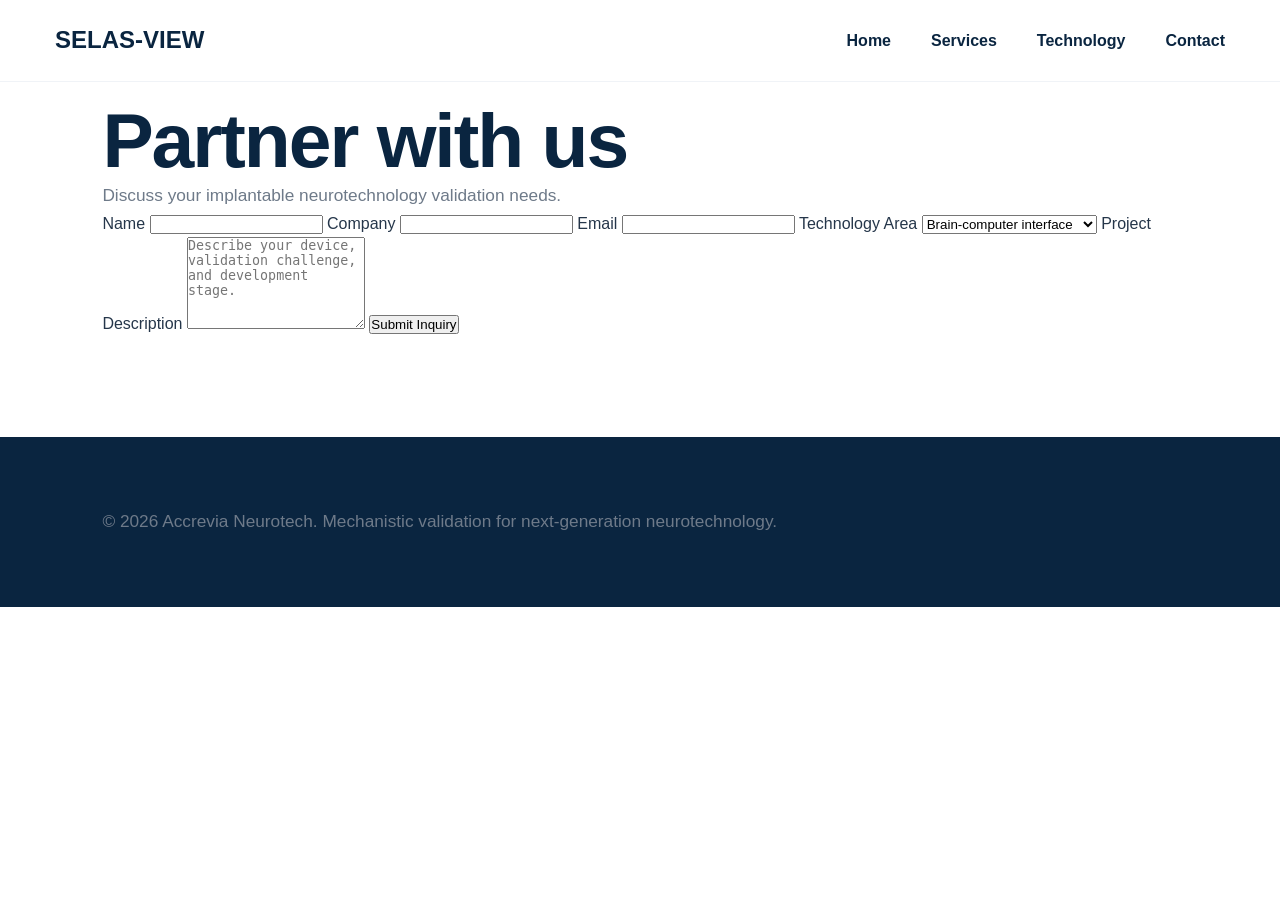
==== contact.html @ 59a90b42 "Add files via upload" ====
<!DOCTYPE html>
<html lang="en">

<head>

<meta charset="UTF-8">
<meta name="viewport" content="width=device-width, initial-scale=1.0">

<title>Contact | SELAS-VIEW</title>

<meta name="description"
content="Contact SELAS-VIEW for mechanistic preclinical validation of implantable neurotechnology devices.">

<link rel="stylesheet" href="style.css">

</head>


<body>


<header>

<nav class="navbar">

<a href="index.html" class="logo">
SELAS-VIEW
</a>


<ul class="nav-links">

<li><a href="index.html">Home</a></li>
<li><a href="index.html#services">Services</a></li>
<li><a href="index.html#technology">Technology</a></li>
<li><a href="contact.html">Contact</a></li>

</ul>

</nav>

</header>



<section class="contact-section">


<div class="contact-container">


<h1>
Partner with us
</h1>


<p>
Discuss your implantable neurotechnology validation needs.
</p>



<form 
action="https://formspree.io/f/mnjerbww"
method="POST">


<label>
Name
</label>

<input 
type="text"
name="name"
required>



<label>
Company
</label>

<input 
type="text"
name="company">



<label>
Email
</label>

<input
type="email"
name="email"
required>



<label>
Technology Area
</label>


<select name="technology">

<option>
Brain-computer interface
</option>

<option>
Peripheral nerve interface
</option>

<option>
Deep brain stimulation
</option>

<option>
Bioelectronic medicine
</option>

<option>
Other
</option>

</select>



<label>
Project Description
</label>


<textarea
name="message"
rows="6"
placeholder="Describe your device, validation challenge, and development stage."
required>
</textarea>



<button type="submit">
Submit Inquiry
</button>


</form>


</div>


</section>


<footer>

<p>
© 2026 Accrevia Neurotech. Mechanistic validation for next-generation neurotechnology.
</p>

</footer>


</body>

</html>
---- style.css ----
/* =====================================================
   SELAS-VIEW
   Mechanistic Neurotechnology CRO
   style.css (Part 1)
===================================================== */

/* ==========================
   CSS VARIABLES
========================== */

:root{

    --primary:#0A2540;
    --secondary:#00B5D8;
    --accent:#15D4C7;

    --dark:#08131F;
    --light:#F8FBFD;
    --white:#FFFFFF;

    --text:#25364A;
    --text-light:#6E7A89;

    --border:#E7EDF4;

    --shadow-sm:0 8px 24px rgba(0,0,0,.05);
    --shadow-md:0 20px 50px rgba(0,0,0,.08);
    --shadow-lg:0 40px 80px rgba(0,0,0,.15);

    --radius:16px;

    --transition:.35s ease;

    --container:1200px;

}

/* ==========================
   RESET
========================== */

*{
    margin:0;
    padding:0;
    box-sizing:border-box;
}

html{

    scroll-behavior:smooth;

}

body{

    font-family:'Inter',sans-serif;

    color:var(--text);

    background:var(--white);

    line-height:1.7;

    overflow-x:hidden;

}

img{

    max-width:100%;
    display:block;

}

a{

    text-decoration:none;
    color:inherit;

}

ul{

    list-style:none;

}

section{

    padding:100px 8%;

}

.container{

    width:min(100%,var(--container));
    margin:auto;

}

/* ==========================
   TYPOGRAPHY
========================== */

h1{

    font-size:clamp(3rem,6vw,5.5rem);

    line-height:1.05;

    font-weight:800;

    letter-spacing:-2px;

    color:var(--primary);

}

h2{

    font-size:clamp(2rem,4vw,3.3rem);

    line-height:1.2;

    color:var(--primary);

    margin-bottom:20px;

}

h3{

    font-size:1.35rem;

    color:var(--primary);

    margin-bottom:15px;

}

p{

    color:var(--text-light);

    font-size:1.08rem;

}

/* ==========================
   EYEBROW
========================== */

.eyebrow{

    color:var(--secondary);

    text-transform:uppercase;

    font-size:.85rem;

    letter-spacing:2px;

    font-weight:700;

    margin-bottom:25px;

}

/* ==========================
   BUTTONS
========================== */

.btn{

    display:inline-flex;

    align-items:center;

    justify-content:center;

    padding:15px 34px;

    border-radius:999px;

    font-weight:600;

    transition:var(--transition);

    cursor:pointer;

}

.btn-primary{

    background:linear-gradient(135deg,
            var(--secondary),
            var(--accent));

    color:white;

    box-shadow:var(--shadow-md);

}

.btn-primary:hover{

    transform:translateY(-4px);

    box-shadow:0 25px 45px rgba(0,181,216,.35);

}

.btn-secondary{

    border:2px solid var(--secondary);

    color:var(--secondary);

}

.btn-secondary:hover{

    background:var(--secondary);

    color:white;

}

/* ==========================
   NAVBAR
========================== */

header{

    position:fixed;

    width:100%;

    z-index:1000;

    top:0;

    left:0;

    backdrop-filter:blur(18px);

    background:rgba(255,255,255,.75);

    border-bottom:1px solid rgba(230,236,242,.6);

}

.navbar{

    max-width:1250px;

    margin:auto;

    display:flex;

    justify-content:space-between;

    align-items:center;

    padding:20px 40px;

}

.logo{

    font-size:1.5rem;

    font-weight:800;

    color:var(--primary);

}

.logo span{

    color:var(--secondary);

}

.logo-icon{

    color:var(--accent);

    margin-right:8px;

}

.nav-links{

    display:flex;

    gap:40px;

}

.nav-links a{

    font-weight:600;

    color:var(--primary);

    transition:var(--transition);

}

.nav-links a:hover{

    color:var(--secondary);

}

.mobile-btn{

    display:none;

    background:none;

    border:none;

    font-size:1.8rem;

    cursor:pointer;

}

/* ==========================
   HERO
========================== */

.hero{

    position:relative;

    min-height:100vh;

    display:grid;

    grid-template-columns:1.15fr .85fr;

    align-items:center;

    overflow:hidden;

    padding-top:150px;

}

.hero-content{

    position:relative;

    z-index:10;

}

.hero-text{

    max-width:620px;

    margin:30px 0 45px;

    font-size:1.2rem;

}

.hero-buttons{

    display:flex;

    gap:20px;

    flex-wrap:wrap;

}

/* ==========================
   HERO GRID
========================== */

.hero-grid{

    position:absolute;

    inset:0;

    background-image:

        linear-gradient(rgba(21,212,199,.08) 1px, transparent 1px),

        linear-gradient(90deg, rgba(21,212,199,.08) 1px, transparent 1px);

    background-size:60px 60px;

    mask-image:linear-gradient(to bottom,
                rgba(0,0,0,.8),
                transparent);

    z-index:0;

}

/* ==========================
   HERO GRAPHIC
========================== */

.hero-graphic{

    position:relative;

    height:650px;

    display:flex;

    align-items:center;

    justify-content:center;

}

.circle{

    width:420px;

    height:420px;

    border-radius:50%;

    background:radial-gradient(circle,
        rgba(0,181,216,.15),
        rgba(0,181,216,.02));

    border:1px solid rgba(0,181,216,.18);

    position:absolute;

    animation:float 8s ease-in-out infinite;

}

.circle2{

    width:260px;

    height:260px;

    animation-delay:1.5s;

}

.circle3{

    width:560px;

    height:560px;

    animation-delay:3s;

}

/* ==========================
   SECTION TITLES
========================== */

.section-title{

    text-align:center;

    max-width:760px;

    margin:0 auto 70px;

}

.section-title p:first-child{

    color:var(--secondary);

    text-transform:uppercase;

    font-weight:700;

    letter-spacing:2px;

    margin-bottom:15px;

}

.section-title h2{

    margin-bottom:20px;

}

/* ==========================
   PARTNERS
========================== */

.partners{

    background:var(--light);

    padding:50px 8%;

    text-align:center;

}

.partners p{

    margin-bottom:30px;

    font-weight:600;

}

.partner-grid{

    display:grid;

    grid-template-columns:repeat(auto-fit,minmax(180px,1fr));

    gap:20px;

}

.partner-grid div{

    padding:18px;

    background:white;

    border-radius:14px;

    box-shadow:var(--shadow-sm);

    transition:var(--transition);

}

.partner-grid div:hover{

    transform:translateY(-6px);

}

/* ==========================
   ANIMATIONS
========================== */

@keyframes float{

    0%{

        transform:translateY(0px);

    }

    50%{

        transform:translateY(-22px);

    }

    100%{

        transform:translateY(0);

    }

}

/* ==========================
   SCROLLBAR
========================== */

::-webkit-scrollbar{

    width:10px;

}

::-webkit-scrollbar-track{

    background:#eef3f8;

}

::-webkit-scrollbar-thumb{

    background:var(--secondary);

    border-radius:20px;

}

/* ==========================
   RESPONSIVE
========================== */

@media(max-width:980px){

    .hero{

        grid-template-columns:1fr;

        text-align:center;

        padding-top:130px;

    }

    .hero-text{

        margin-inline:auto;

    }

    .hero-buttons{

        justify-content:center;

    }

    .hero-graphic{

        margin-top:70px;

        height:420px;

    }

    .circle3{

        width:380px;
        height:380px;

    }

    .circle{

        width:300px;
        height:300px;

    }

    .circle2{

        width:180px;
        height:180px;

    }

    .nav-links{

        display:none;

    }

    .mobile-btn{

        display:block;

    }

}

@media(max-width:640px){

    section{

        padding:80px 7%;

    }

    .navbar{

        padding:18px 24px;

    }

    h1{

        font-size:2.8rem;

    }

    h2{

        font-size:2rem;

    }

    .btn{

        width:100%;

    }

}

/* =====================================================
   PART 2A
   SERVICES + CARDS
===================================================== */

/* ==========================
   SERVICES SECTION
========================== */

.section{

    position:relative;

    background:var(--white);

}

.section::before{

    content:"";

    position:absolute;

    top:0;

    left:50%;

    transform:translateX(-50%);

    width:120px;

    height:4px;

    border-radius:999px;

    background:linear-gradient(
        90deg,
        var(--secondary),
        var(--accent)
    );

}

/* ==========================
   SERVICE GRID
========================== */

.cards{

    display:grid;

    grid-template-columns:repeat(auto-fit,minmax(320px,1fr));

    gap:32px;

    margin-top:60px;

}

/* ==========================
   CARD
========================== */

.card{

    position:relative;

    overflow:hidden;

    background:var(--white);

    border:1px solid var(--border);

    border-radius:20px;

    padding:38px;

    transition:all .35s ease;

    box-shadow:var(--shadow-sm);

    cursor:default;

}

/* animated top border */

.card::before{

    content:"";

    position:absolute;

    top:0;

    left:0;

    width:100%;

    height:5px;

    background:linear-gradient(
        90deg,
        var(--secondary),
        var(--accent)
    );

    transform:scaleX(0);

    transform-origin:left;

    transition:.4s;

}

/* soft glow */

.card::after{

    content:"";

    position:absolute;

    width:220px;

    height:220px;

    background:radial-gradient(

        rgba(0,181,216,.12),

        transparent 70%

    );

    top:-90px;

    right:-90px;

    opacity:0;

    transition:.45s;

}

/* ==========================
   ICON CIRCLE
========================== */

.card-icon{

    width:70px;

    height:70px;

    border-radius:50%;

    display:flex;

    align-items:center;

    justify-content:center;

    background:linear-gradient(

        135deg,

        rgba(0,181,216,.12),

        rgba(21,212,199,.12)

    );

    margin-bottom:24px;

    font-size:30px;

    color:var(--secondary);

}

/* ==========================
   CARD TEXT
========================== */

.card h3{

    margin-bottom:18px;

    transition:.35s;

}

.card p{

    font-size:1rem;

    color:var(--text-light);

}

/* ==========================
   HOVER
========================== */

.card:hover{

    transform:translateY(-12px);

    box-shadow:var(--shadow-lg);

    border-color:rgba(0,181,216,.2);

}

.card:hover::before{

    transform:scaleX(1);

}

.card:hover::after{

    opacity:1;

}

.card:hover h3{

    color:var(--secondary);

}

/* ==========================
   FEATURE LIST
========================== */

.card ul{

    margin-top:24px;

}

.card ul li{

    position:relative;

    padding-left:24px;

    margin-bottom:12px;

    color:var(--text-light);

    font-size:.96rem;

}

.card ul li::before{

    content:"";

    position:absolute;

    left:0;

    top:11px;

    width:8px;

    height:8px;

    border-radius:50%;

    background:var(--accent);

}

/* ==========================
   STAGGER ANIMATION
========================== */

.cards .card{

    opacity:0;

    transform:translateY(35px);

    animation:cardReveal .8s forwards;

}

.cards .card:nth-child(1){

    animation-delay:.05s;

}

.cards .card:nth-child(2){

    animation-delay:.15s;

}

.cards .card:nth-child(3){

    animation-delay:.25s;

}

.cards .card:nth-child(4){

    animation-delay:.35s;

}

.cards .card:nth-child(5){

    animation-delay:.45s;

}

.cards .card:nth-child(6){

    animation-delay:.55s;

}

@keyframes cardReveal{

    to{

        opacity:1;

        transform:translateY(0);

    }

}

/* ==========================
   CARD ACCENT NUMBER
========================== */

.card-number{

    position:absolute;

    right:28px;

    top:18px;

    font-size:4rem;

    font-weight:800;

    color:rgba(10,37,64,.04);

    user-select:none;

    pointer-events:none;

}

/* ==========================
   RESPONSIVE
========================== */

@media (max-width:900px){

    .cards{

        grid-template-columns:1fr;

    }

    .card{

        padding:30px;

    }

}

@media (max-width:640px){

    .card{

        padding:26px;

    }

    .card-icon{

        width:60px;

        height:60px;

        font-size:26px;

    }

}
/* =====================================================
   WHY US SECTION
===================================================== */

.why{

    display:grid;
    grid-template-columns:1.15fr .85fr;
    gap:80px;
    align-items:center;

    background:linear-gradient(
        180deg,
        #ffffff 0%,
        #f6fbfd 100%
    );

    position:relative;

    overflow:hidden;

}

/* subtle background glow */

.why::before{

    content:"";

    position:absolute;

    width:700px;
    height:700px;

    right:-250px;
    top:-250px;

    background:radial-gradient(
        circle,
        rgba(0,181,216,.10),
        transparent 70%
    );

    pointer-events:none;

}

.why-left{

    position:relative;
    z-index:2;

}

.why-left h2{

    margin-bottom:28px;

    max-width:620px;

}

.why-left p{

    max-width:640px;

    margin-bottom:35px;

    font-size:1.08rem;

    line-height:1.9;

}

/* ==========================================
   BULLET LIST
========================================== */

.why-left ul{

    display:grid;

    grid-template-columns:repeat(auto-fit,minmax(240px,1fr));

    gap:18px;

}

.why-left li{

    background:white;

    border:1px solid var(--border);

    border-radius:14px;

    padding:18px 22px;

    font-weight:600;

    color:var(--primary);

    box-shadow:var(--shadow-sm);

    transition:var(--transition);

    position:relative;

    padding-left:52px;

}

.why-left li::before{

    content:"✓";

    position:absolute;

    left:18px;

    top:50%;

    transform:translateY(-50%);

    width:22px;
    height:22px;

    border-radius:50%;

    background:linear-gradient(
        135deg,
        var(--secondary),
        var(--accent)
    );

    color:white;

    display:flex;

    align-items:center;

    justify-content:center;

    font-size:.75rem;

    font-weight:700;

}

.why-left li:hover{

    transform:translateY(-6px);

    box-shadow:var(--shadow-md);

    border-color:rgba(0,181,216,.3);

}

/* ==========================================
   RIGHT SIDE
========================================== */

.stats{

    display:flex;

    flex-direction:column;

    gap:30px;

    position:relative;

    z-index:2;

}

/* ==========================================
   STAT CARD
========================================== */

.stat{

    position:relative;

    background:white;

    border-radius:22px;

    padding:38px;

    overflow:hidden;

    border:1px solid rgba(230,236,242,.9);

    box-shadow:0 15px 45px rgba(12,30,55,.06);

    transition:.35s ease;

}

.stat::before{

    content:"";

    position:absolute;

    top:0;
    left:0;

    width:5px;

    height:100%;

    background:linear-gradient(
        180deg,
        var(--secondary),
        var(--accent)
    );

}

.stat::after{

    content:"";

    position:absolute;

    width:220px;
    height:220px;

    right:-120px;
    top:-120px;

    border-radius:50%;

    background:rgba(0,181,216,.05);

}

.stat:hover{

    transform:translateY(-10px);

    box-shadow:0 30px 70px rgba(0,0,0,.12);

}

/* ==========================================
   STAT TITLE
========================================== */

.stat h3{

    font-size:2rem;

    margin-bottom:14px;

    color:var(--primary);

    position:relative;

    z-index:2;

}

/* ==========================================
   STAT DESCRIPTION
========================================== */

.stat p{

    position:relative;

    z-index:2;

    line-height:1.8;

    color:var(--text-light);

}

/* ==========================================
   OPTIONAL ICON
========================================== */

.stat-icon{

    width:65px;
    height:65px;

    border-radius:18px;

    background:linear-gradient(
        135deg,
        var(--secondary),
        var(--accent)
    );

    display:flex;

    align-items:center;

    justify-content:center;

    color:white;

    font-size:1.8rem;

    margin-bottom:24px;

}

/* ==========================================
   HOVER EFFECT
========================================== */

.stat:hover .stat-icon{

    transform:rotate(-8deg) scale(1.08);

    transition:.35s ease;

}

/* ==========================================
   RESPONSIVE
========================================== */

@media(max-width:1000px){

    .why{

        grid-template-columns:1fr;

        gap:70px;

    }

    .stats{

        max-width:700px;

        margin:auto;

        width:100%;

    }

}

@media(max-width:768px){

    .why-left ul{

        grid-template-columns:1fr;

    }

    .stat{

        padding:28px;

    }

}

@media(max-width:600px){

    .why{

        padding-top:80px;

        padding-bottom:80px;

    }

    .stat h3{

        font-size:1.6rem;

    }

}
/* =====================================================
   PART 2C
   TECHNOLOGY + WORKFLOW
===================================================== */


/* ==========================
   TECHNOLOGY
========================== */

.technology-grid{

    display:grid;

    grid-template-columns:repeat(auto-fit,minmax(260px,1fr));

    gap:28px;

    margin-top:50px;

}

.tech{

    position:relative;

    background:#ffffff;

    border:1px solid var(--border);

    border-radius:var(--radius);

    padding:40px 30px;

    overflow:hidden;

    transition:var(--transition);

    box-shadow:var(--shadow-sm);

    cursor:default;

}

.tech::before{

    content:"";

    position:absolute;

    top:0;

    left:0;

    width:5px;

    height:100%;

    background:linear-gradient(
        to bottom,
        var(--secondary),
        var(--accent)
    );

    transform:scaleY(0);

    transform-origin:top;

    transition:.45s ease;

}

.tech:hover::before{

    transform:scaleY(1);

}

.tech:hover{

    transform:translateY(-10px);

    box-shadow:var(--shadow-lg);

}

.tech h3{

    margin-bottom:15px;

    font-size:1.35rem;

}

.tech p{

    font-size:1rem;

    line-height:1.7;

}

.tech::after{

    content:"";

    position:absolute;

    width:160px;

    height:160px;

    border-radius:50%;

    background:rgba(21,212,199,.05);

    top:-70px;

    right:-70px;

    transition:.5s;

}

.tech:hover::after{

    transform:scale(1.3);

}


/* ==========================
   WORKFLOW
========================== */

.workflow{

    background:linear-gradient(
        180deg,
        #f8fbfd,
        #ffffff
    );

}

.timeline{

    position:relative;

    display:grid;

    grid-template-columns:repeat(5,1fr);

    gap:30px;

    margin-top:70px;

}

.timeline::before{

    content:"";

    position:absolute;

    top:42px;

    left:8%;

    right:8%;

    height:3px;

    background:linear-gradient(
        to right,
        var(--secondary),
        var(--accent)
    );

    z-index:0;

}

.step{

    position:relative;

    background:white;

    border-radius:18px;

    padding:35px 20px;

    text-align:center;

    border:1px solid var(--border);

    box-shadow:var(--shadow-sm);

    transition:var(--transition);

    z-index:2;

}

.step:hover{

    transform:translateY(-10px);

    box-shadow:var(--shadow-lg);

}

.step span{

    display:flex;

    align-items:center;

    justify-content:center;

    width:70px;

    height:70px;

    margin:0 auto 25px;

    border-radius:50%;

    background:linear-gradient(
        135deg,
        var(--secondary),
        var(--accent)
    );

    color:white;

    font-size:1.4rem;

    font-weight:700;

    box-shadow:
        0 12px 30px rgba(0,181,216,.25);

}

.step h3{

    margin-bottom:12px;

}

.step p{

    font-size:.95rem;

    line-height:1.7;

}


/* ==========================
   HOVER ANIMATION
========================== */

.step:hover span{

    transform:scale(1.08);

    transition:.3s;

}


/* ==========================
   RESPONSIVE
========================== */

@media(max-width:1100px){

    .timeline{

        grid-template-columns:repeat(2,1fr);

    }

    .timeline::before{

        display:none;

    }

}

@media(max-width:700px){

    .technology-grid{

        grid-template-columns:1fr;

    }

    .timeline{

        grid-template-columns:1fr;

        gap:25px;

    }

    .step{

        padding:30px 22px;

    }

}

/* =====================================================
   PART 3
   Contact • Footer • Animations • Mobile Navigation
===================================================== */

/* ==========================
   CONTACT SECTION
========================== */

.contact{

    background:linear-gradient(
        180deg,
        #f8fbfd 0%,
        #eef6fb 100%
    );

}

.contact-box{

    max-width:900px;

    margin:0 auto;

    background:#ffffff;

    padding:70px;

    border-radius:24px;

    box-shadow:0 30px 80px rgba(0,0,0,.08);

    border:1px solid rgba(0,181,216,.08);

}

.contact-box h2{

    text-align:center;

    margin-bottom:18px;

}

.contact-box p{

    text-align:center;

    max-width:700px;

    margin:0 auto 50px;

}

.contact form{

    display:grid;

    gap:22px;

}

.contact input,
.contact textarea{

    width:100%;

    padding:18px 22px;

    border-radius:14px;

    border:1px solid #d8e5ef;

    font-family:inherit;

    font-size:1rem;

    transition:.3s;

    background:#fbfdff;

}

.contact textarea{

    resize:vertical;

    min-height:180px;

}

.contact input:focus,
.contact textarea:focus{

    outline:none;

    border-color:var(--secondary);

    box-shadow:0 0 0 5px rgba(0,181,216,.12);

    background:white;

}

.contact button{

    border:none;

    justify-self:center;

    min-width:260px;

}

/* ==========================
   FOOTER
========================== */

footer{

    background:var(--primary);

    color:white;

    padding:70px 8%;

}

.footer-container{

    max-width:1200px;

    margin:auto;

    display:flex;

    justify-content:space-between;

    gap:60px;

    flex-wrap:wrap;

}

.footer-container h3{

    color:white;

    margin-bottom:20px;

}

.footer-container p{

    color:rgba(255,255,255,.75);

    line-height:1.8;

}

.footer-links{

    display:flex;

    gap:30px;

    margin-top:18px;

}

.footer-links a{

    color:white;

    opacity:.8;

    transition:.3s;

}

.footer-links a:hover{

    opacity:1;

    color:var(--accent);

}

/* ==========================
   FADE ANIMATIONS
========================== */

.fade-up{

    opacity:0;

    transform:translateY(50px);

    transition:

        opacity .9s ease,

        transform .9s ease;

}

.fade-up.visible{

    opacity:1;

    transform:translateY(0);

}

.fade-left{

    opacity:0;

    transform:translateX(-60px);

    transition:all .8s ease;

}

.fade-left.visible{

    opacity:1;

    transform:translateX(0);

}

.fade-right{

    opacity:0;

    transform:translateX(60px);

    transition:all .8s ease;

}

.fade-right.visible{

    opacity:1;

    transform:translateX(0);

}

/* ==========================
   CARD HOVER EFFECTS
========================== */

.card,
.tech,
.stat{

    transition:
        transform .35s ease,
        box-shadow .35s ease;

}

.card:hover,
.tech:hover,
.stat:hover{

    transform:translateY(-10px);

    box-shadow:0 25px 60px rgba(0,0,0,.10);

}

/* ==========================
   LINK UNDERLINE
========================== */

.nav-links a{

    position:relative;

}

.nav-links a::after{

    content:"";

    position:absolute;

    left:0;

    bottom:-6px;

    width:0;

    height:2px;

    background:var(--secondary);

    transition:.3s;

}

.nav-links a:hover::after{

    width:100%;

}

/* ==========================
   BUTTON RIPPLE FEEL
========================== */

.btn{

    position:relative;

    overflow:hidden;

}

.btn::before{

    content:"";

    position:absolute;

    width:0;

    height:0;

    left:50%;

    top:50%;

    border-radius:50%;

    background:rgba(255,255,255,.15);

    transform:translate(-50%,-50%);

    transition:.6s;

}

.btn:hover::before{

    width:420px;

    height:420px;

}

/* ==========================
   IMAGE HOVER
========================== */

img{

    transition:.4s;

}

img:hover{

    transform:scale(1.02);

}

/* ==========================
   SCROLL PROGRESS BAR
========================== */

.progress-bar{

    position:fixed;

    top:0;

    left:0;

    width:0;

    height:4px;

    background:linear-gradient(
        90deg,
        var(--secondary),
        var(--accent)
    );

    z-index:9999;

}

/* ==========================
   BACK TO TOP BUTTON
========================== */

.to-top{

    position:fixed;

    right:30px;

    bottom:30px;

    width:55px;

    height:55px;

    border-radius:50%;

    display:flex;

    align-items:center;

    justify-content:center;

    background:var(--secondary);

    color:white;

    text-decoration:none;

    box-shadow:0 20px 40px rgba(0,181,216,.3);

    opacity:0;

    pointer-events:none;

    transition:.35s;

}

.to-top.show{

    opacity:1;

    pointer-events:auto;

}

.to-top:hover{

    transform:translateY(-6px);

}

/* ==========================
   GLASS EFFECT
========================== */

.glass{

    background:rgba(255,255,255,.65);

    backdrop-filter:blur(18px);

    border:1px solid rgba(255,255,255,.25);

}

/* ==========================
   MOBILE MENU
========================== */

@media(max-width:980px){

    .nav-links{

        position:absolute;

        top:82px;

        right:20px;

        width:270px;

        background:white;

        border-radius:18px;

        padding:25px;

        display:flex;

        flex-direction:column;

        gap:18px;

        box-shadow:0 30px 80px rgba(0,0,0,.12);

        opacity:0;

        visibility:hidden;

        transform:translateY(-20px);

        transition:.35s;

    }

    .nav-links.active{

        opacity:1;

        visibility:visible;

        transform:translateY(0);

    }

    .mobile-btn{

        display:block;

        color:var(--primary);

    }

    .footer-container{

        flex-direction:column;

    }

    .contact-box{

        padding:40px;

    }

}

/* ==========================
   SMALL DEVICES
========================== */

@media(max-width:640px){

    .contact-box{

        padding:30px 22px;

        border-radius:18px;

    }

    .contact button{

        width:100%;

    }

    .footer-container{

        text-align:center;

    }

    .footer-links{

        justify-content:center;

    }

    .to-top{

        right:18px;

        bottom:18px;

        width:48px;

        height:48px;

    }

}

/* ==========================
   EXTRA LARGE SCREENS
========================== */

@media(min-width:1600px){

    .hero{

        min-height:110vh;

    }

    section{

        padding:120px 10%;

    }

}

/* ==========================
   ACCESSIBILITY
========================== */

:focus-visible{

    outline:3px solid var(--accent);

    outline-offset:4px;

}

::selection{

    background:var(--secondary);

    color:white;

}

/* =====================================================
   END OF PART 3
===================================================== */
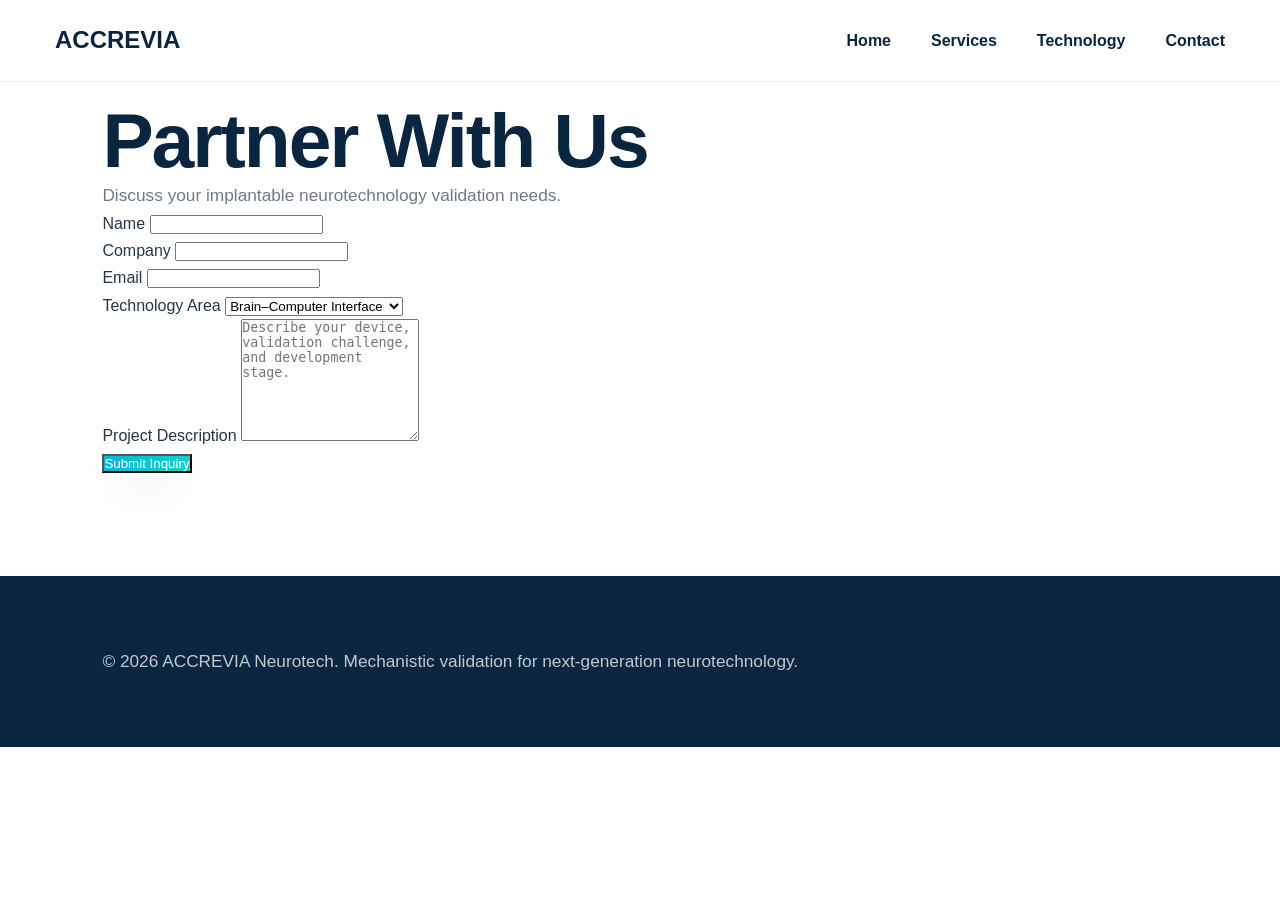
==== commit a20b3b21: "Update contact.html" ====
--- a/contact.html
+++ b/contact.html
@@ -6,27 +6,24 @@
 <meta charset="UTF-8">
 <meta name="viewport" content="width=device-width, initial-scale=1.0">
 
-<title>Contact | SELAS-VIEW</title>
+<title>Contact | ACCREVIA Neurotech</title>
 
 <meta name="description"
-content="Contact SELAS-VIEW for mechanistic preclinical validation of implantable neurotechnology devices.">
+content="Contact ACCREVIA Neurotech for mechanistic preclinical validation of implantable neurotechnology devices.">
 
 <link rel="stylesheet" href="style.css">
 
 </head>
 
-
 <body>
-
 
 <header>
 
 <nav class="navbar">
 
 <a href="index.html" class="logo">
-SELAS-VIEW
+ACCREVIA
 </a>
-
 
 <ul class="nav-links">
 
@@ -42,129 +39,131 @@
 </header>
 
 
-
 <section class="contact-section">
 
+<div class="contact-wrapper">
 
-<div class="contact-container">
-
+<div class="contact-header">
 
 <h1>
-Partner with us
+Partner With Us
 </h1>
-
 
 <p>
 Discuss your implantable neurotechnology validation needs.
 </p>
 
+</div>
 
-
-<form 
+<form
+class="contact-form"
 action="https://formspree.io/f/mnjerbww"
 method="POST">
 
+<div class="form-row">
 
-<label>
-Name
-</label>
+<div class="form-group">
 
-<input 
+<label>Name</label>
+
+<input
 type="text"
 name="name"
 required>
 
+</div>
 
+<div class="form-group">
 
-<label>
-Company
-</label>
+<label>Company</label>
 
-<input 
+<input
 type="text"
 name="company">
 
+</div>
+
+</div>
 
 
-<label>
-Email
-</label>
+<div class="form-row">
+
+<div class="form-group">
+
+<label>Email</label>
 
 <input
 type="email"
 name="email"
 required>
 
+</div>
 
+<div class="form-group">
 
-<label>
-Technology Area
-</label>
-
+<label>Technology Area</label>
 
 <select name="technology">
 
-<option>
-Brain-computer interface
-</option>
+<option>Brain–Computer Interface</option>
 
-<option>
-Peripheral nerve interface
-</option>
+<option>Peripheral Nerve Interface</option>
 
-<option>
-Deep brain stimulation
-</option>
+<option>Deep Brain Stimulation</option>
 
-<option>
-Bioelectronic medicine
-</option>
+<option>Bioelectronic Medicine</option>
 
-<option>
-Other
-</option>
+<option>Neural Prosthetics</option>
+
+<option>Other</option>
 
 </select>
 
+</div>
+
+</div>
 
 
-<label>
-Project Description
-</label>
+<div class="form-group">
 
+<label>Project Description</label>
 
 <textarea
 name="message"
-rows="6"
+rows="8"
 placeholder="Describe your device, validation challenge, and development stage."
-required>
-</textarea>
+required></textarea>
+
+</div>
 
 
+<button
+type="submit"
+class="btn-primary">
 
-<button type="submit">
 Submit Inquiry
+
 </button>
-
 
 </form>
 
-
 </div>
-
 
 </section>
 
 
 <footer>
 
+<div class="footer-container">
+
 <p>
-© 2026 Accrevia Neurotech. Mechanistic validation for next-generation neurotechnology.
+© 2026 ACCREVIA Neurotech. Mechanistic validation for next-generation neurotechnology.
 </p>
+
+</div>
 
 </footer>
 
-
 </body>
 
-</html>+</html>
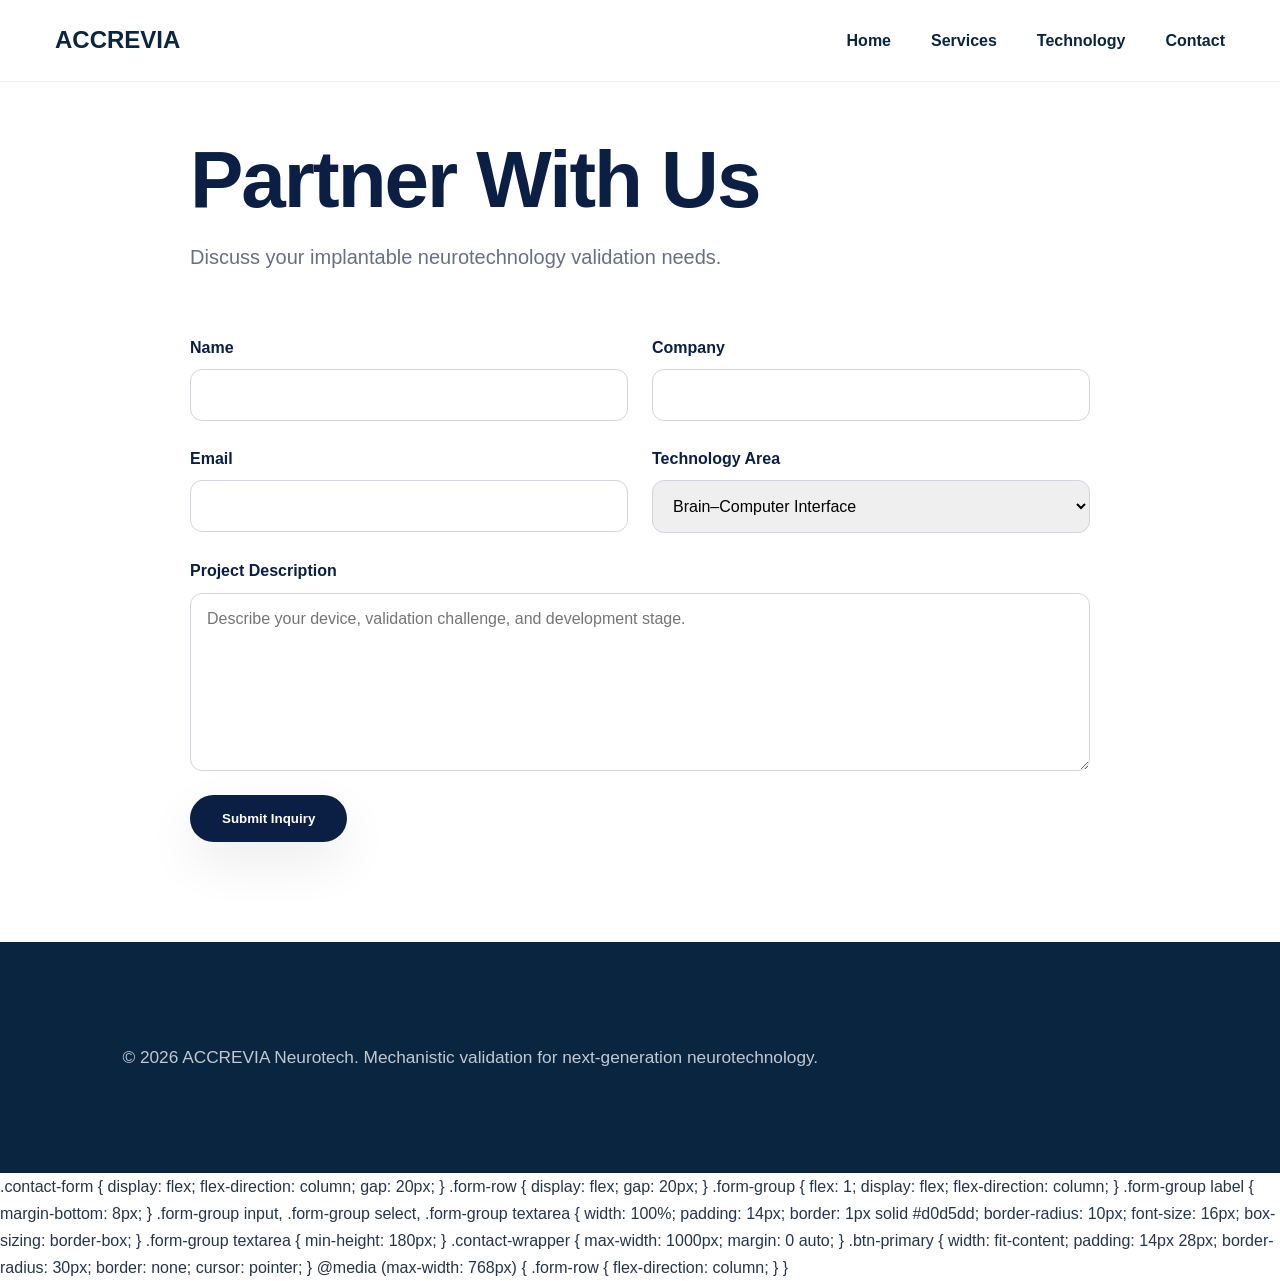
==== commit 5c212837: "Update contact.html" ====
--- a/contact.html
+++ b/contact.html
@@ -167,3 +167,58 @@
 </body>
 
 </html>
+
+.contact-form {
+    display: flex;
+    flex-direction: column;
+    gap: 20px;
+}
+
+.form-row {
+    display: flex;
+    gap: 20px;
+}
+
+.form-group {
+    flex: 1;
+    display: flex;
+    flex-direction: column;
+}
+
+.form-group label {
+    margin-bottom: 8px;
+}
+
+.form-group input,
+.form-group select,
+.form-group textarea {
+    width: 100%;
+    padding: 14px;
+    border: 1px solid #d0d5dd;
+    border-radius: 10px;
+    font-size: 16px;
+    box-sizing: border-box;
+}
+
+.form-group textarea {
+    min-height: 180px;
+}
+
+.contact-wrapper {
+    max-width: 1000px;
+    margin: 0 auto;
+}
+
+.btn-primary {
+    width: fit-content;
+    padding: 14px 28px;
+    border-radius: 30px;
+    border: none;
+    cursor: pointer;
+}
+
+@media (max-width: 768px) {
+    .form-row {
+        flex-direction: column;
+    }
+}
--- a/style.css
+++ b/style.css
@@ -2432,4 +2432,114 @@
 
 /* =====================================================
    END OF PART 3
-===================================================== */+===================================================== */
+
+/* CONTACT PAGE */
+
+.contact-section {
+    min-height: 100vh;
+    padding: 140px 20px 100px;
+    background: #ffffff;
+}
+
+.contact-wrapper {
+    max-width: 900px;
+    margin: 0 auto;
+}
+
+.contact-header {
+    margin-bottom: 60px;
+}
+
+.contact-header h1 {
+    font-size: clamp(3rem, 7vw, 5rem);
+    font-weight: 800;
+    line-height: 1;
+    color: #0b1f44;
+    margin-bottom: 20px;
+}
+
+.contact-header p {
+    font-size: 1.25rem;
+    color: #667085;
+}
+
+.contact-form {
+    display: flex;
+    flex-direction: column;
+    gap: 24px;
+}
+
+.form-row {
+    display: grid;
+    grid-template-columns: 1fr 1fr;
+    gap: 24px;
+}
+
+.form-group {
+    display: flex;
+    flex-direction: column;
+}
+
+.form-group label {
+    margin-bottom: 8px;
+    font-weight: 600;
+    color: #0b1f44;
+}
+
+.form-group input,
+.form-group select,
+.form-group textarea {
+    padding: 16px;
+    border: 1px solid #d0d5dd;
+    border-radius: 12px;
+    font-size: 1rem;
+    font-family: inherit;
+    transition: all 0.2s ease;
+}
+
+.form-group input:focus,
+.form-group select:focus,
+.form-group textarea:focus {
+    outline: none;
+    border-color: #00b8a9;
+    box-shadow: 0 0 0 3px rgba(0,184,169,0.15);
+}
+
+.form-group textarea {
+    resize: vertical;
+}
+
+.btn-primary {
+    width: fit-content;
+    padding: 16px 32px;
+    border-radius: 999px;
+    border: none;
+    background: #0b1f44;
+    color: white;
+    font-weight: 600;
+    cursor: pointer;
+    transition: all 0.3s ease;
+}
+
+.btn-primary:hover {
+    transform: translateY(-2px);
+}
+
+.footer-container {
+    max-width: 1200px;
+    margin: 0 auto;
+    padding: 30px 20px;
+}
+
+@media (max-width: 768px) {
+
+    .form-row {
+        grid-template-columns: 1fr;
+    }
+
+    .contact-header h1 {
+        font-size: 3rem;
+    }
+
+}
